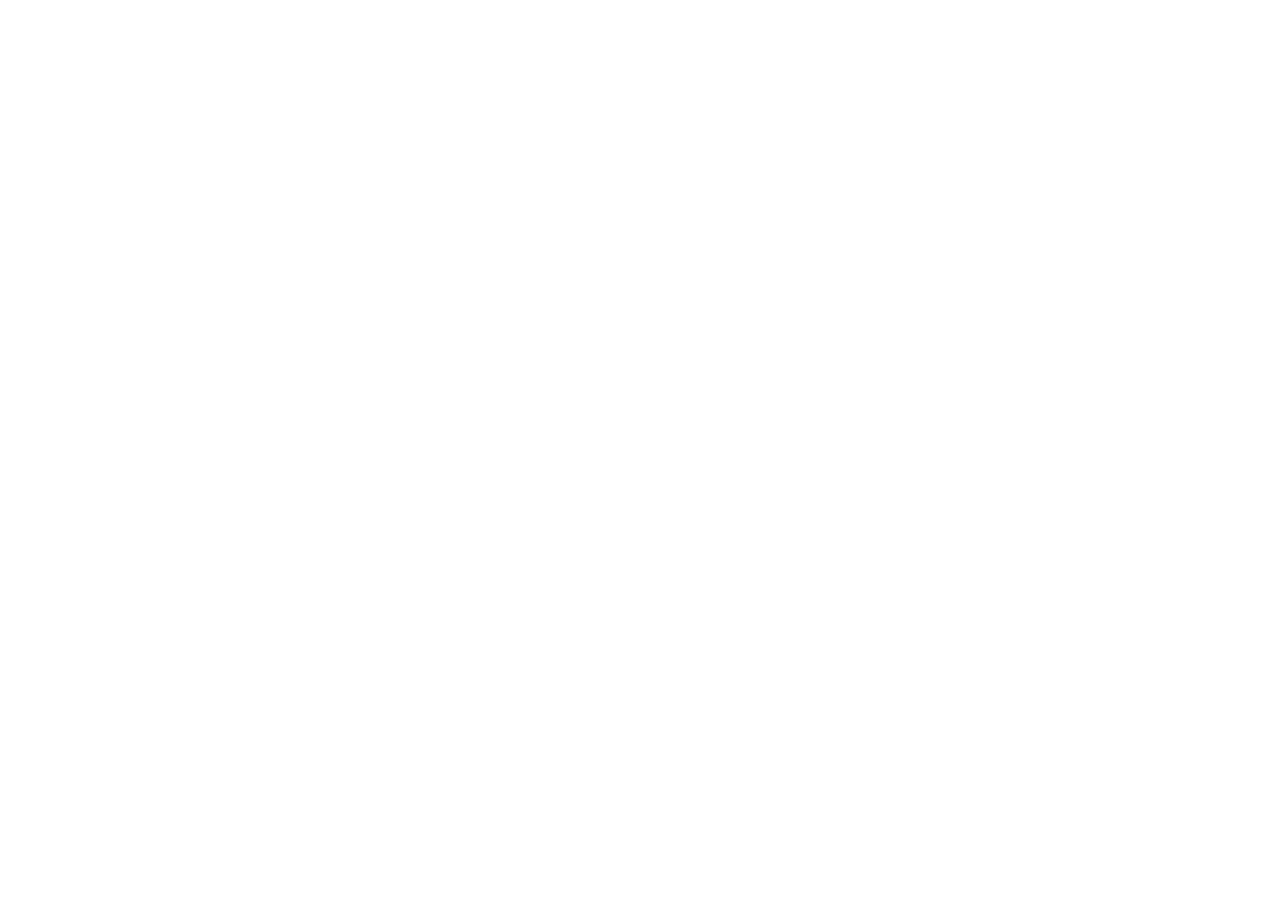
==== contact.html @ 7617a358 "star" ====
<!DOCTYPE html>
<html lang="en">
  <head>
    <meta charset="UTF-8" />
    <meta name="viewport" content="width=device-width, initial-scale=1.0" />
    <link rel="stylesheet" href="./css/main.css">
    <title>Document</title>
  </head>
  <body></body>
</html>
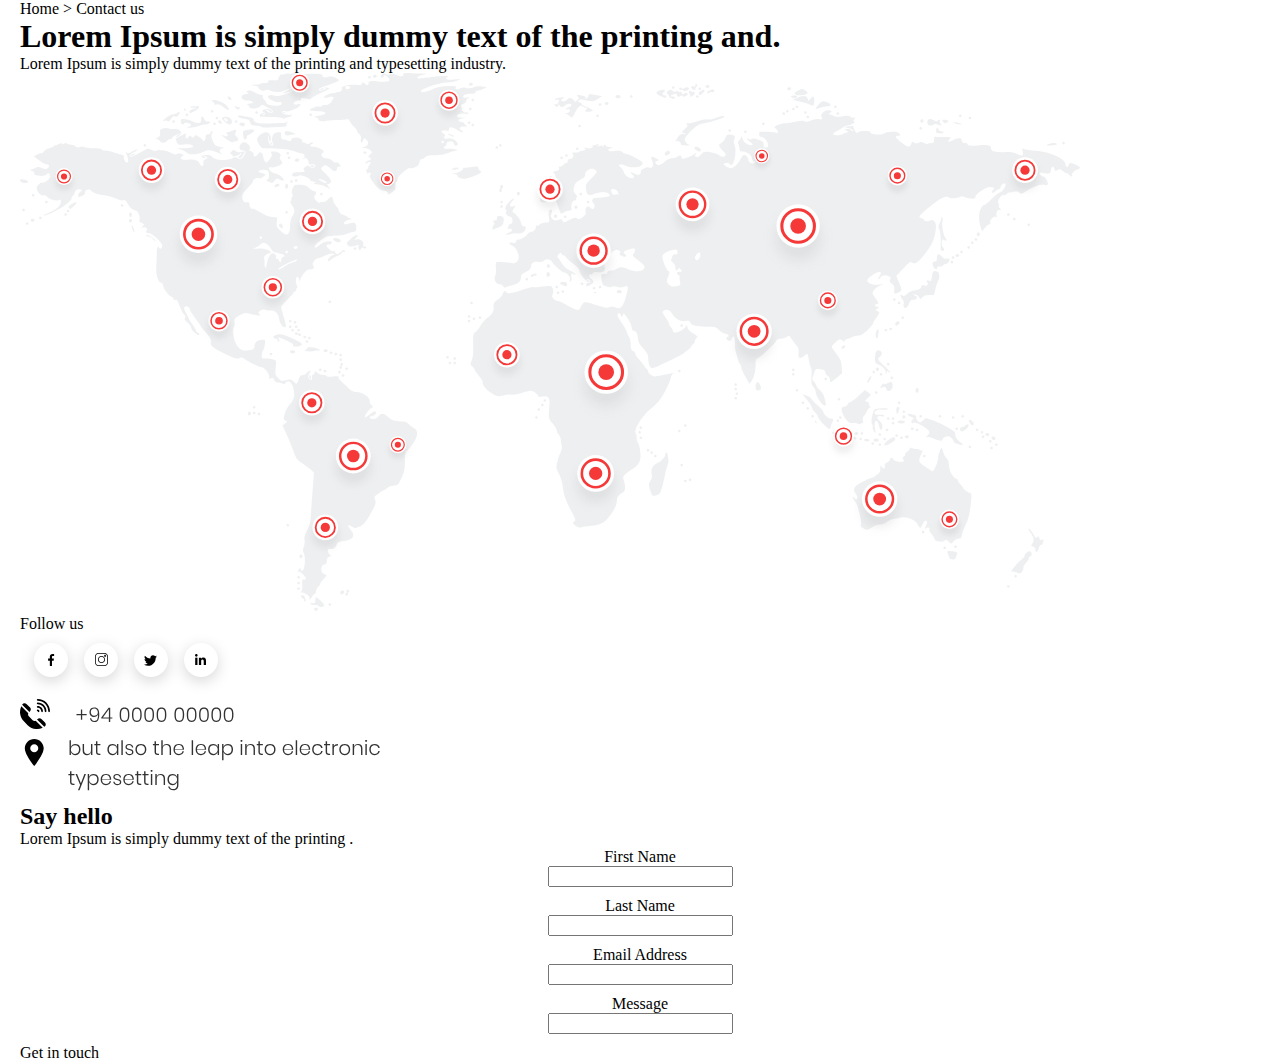
==== commit 33ab12a4: "contacts" ====
--- a/contact.html
+++ b/contact.html
@@ -1,10 +1,79 @@
 <!DOCTYPE html>
 <html lang="en">
-  <head>
-    <meta charset="UTF-8" />
-    <meta name="viewport" content="width=device-width, initial-scale=1.0" />
-    <link rel="stylesheet" href="./css/main.css">
-    <title>Document</title>
-  </head>
-  <body></body>
-</html>
+
+<head>
+  <meta charset="UTF-8" />
+  <meta name="viewport" content="width=device-width, initial-scale=1.0" />
+  <link rel="stylesheet" href="./css/main.css">
+  <title>Document</title>
+</head>
+
+<body>
+  <section class="contact">
+    <div class="container">
+      <p class="contact_text">Home > <span class="span_text">Contact us</span></p>
+      <h1 class="contact_title">
+        Lorem Ipsum is simply dummy text of the printing and.
+      </h1>
+      <p class="contact_text2">
+        Lorem Ipsum is simply dummy text of the printing and typesetting industry.
+      </p>
+      <img class="contact_img" src="./img/contact.svg" alt="img">
+        <ul class="contact_list">
+          <li class="contact_item">
+            <a href="#">
+              <p class="contact2_text1">
+                Follow us
+              </p>
+              <img class="contact_img1" src="./img/Group 12.svg" alt="img">
+            </a>
+          </li>
+          <li class="contact_item">
+            <a href="#">
+              <img class="contact_img2" src="./img/phone 1.svg" alt="img">
+            </a>
+          </li>
+          <li class="contact_item">
+            <a href="#">
+                <img class="contact_img2" src="./img/gps 1.svg" alt="img">
+            </a>
+          </li>
+        </ul>
+    </div>
+  </section>
+  <section class="hello">
+    <div class="container">
+      <h2 class="hello_title">
+        Say hello
+      </h2>
+      <p class="hello_text">
+        Lorem Ipsum is simply dummy text of the printing .
+      </p>
+      <div class="inputs_block">
+        <form class="inputs_block1" >
+          <label class="label1_text" for="fname">First Name</label><br>
+          <input class="input1_btn" type="text" id="fname" name="fname" value=""><br>
+        </form>
+        <form class="inputs_block2" >
+          <label class="label1_text" for="lname">Last Name</label><br>
+          <input class="input1_btn" type="text" id="lname" name="lname" value=""><br><br>
+        </form>
+        </div>
+        <form class="inputs_block3" >
+          <label class="label1_text1" for="Email">Email Address</label><br>
+          <input class="input1_btn1" type="text" id="Email" name="lname" value=""><br><br>
+        </form>
+        <form class="inputs_block4" >
+          <label class="label1_text2" for="Message">Message</label><br>
+          <input class="input1_btn2" type="text" id="Message" name="lname" value=""><br><br>
+        </form>
+        <div class="btn_block">
+          <a class="hello_btn1" href="#">
+            Get in touch
+          </a>
+        </div>
+      </div>
+  </section>
+</body>
+
+</html>--- a/css/main.css
+++ b/css/main.css
@@ -0,0 +1,785 @@
+@import url("https://fonts.googleapis.com/css2?family=Barlow:ital,wght@0,100;0,200;0,300;0,400;0,500;0,600;0,700;0,800;0,900;1,100;1,200;1,300;1,400;1,500;1,600;1,700;1,800;1,900&family=Be+Vietnam+Pro:ital,wght@0,100;0,200;0,300;0,400;0,500;0,600;0,700;0,800;0,900;1,100;1,200;1,300;1,400;1,500;1,600;1,700;1,800;1,900&family=Fraunces:ital,opsz,wght@0,9..144,100..900;1,9..144,100..900&family=Inter:wght@100..900&family=Livvic:ital,wght@0,100;0,200;0,300;0,400;0,500;0,600;0,700;0,900;1,100;1,200;1,300;1,400;1,500;1,600;1,700;1,900&family=Poppins:ital,wght@0,100;0,200;0,300;0,400;0,500;0,600;0,700;0,800;0,900;1,100;1,200;1,300;1,400;1,500;1,600;1,700;1,800;1,900&family=Roboto:ital@1&family=Rubik:ital,wght@0,300..900;1,300..900&display=swap");
+@import url("https://fonts.googleapis.com/css2?family=Barlow:ital,wght@0,100;0,200;0,300;0,400;0,500;0,600;0,700;0,800;0,900;1,100;1,200;1,300;1,400;1,500;1,600;1,700;1,800;1,900&family=Be+Vietnam+Pro:ital,wght@0,100;0,200;0,300;0,400;0,500;0,600;0,700;0,800;0,900;1,100;1,200;1,300;1,400;1,500;1,600;1,700;1,800;1,900&family=Fraunces:ital,opsz,wght@0,9..144,100..900;1,9..144,100..900&family=Inter:wght@100..900&family=Livvic:ital,wght@0,100;0,200;0,300;0,400;0,500;0,600;0,700;0,900;1,100;1,200;1,300;1,400;1,500;1,600;1,700;1,900&family=Poppins:ital,wght@0,100;0,200;0,300;0,400;0,500;0,600;0,700;0,800;0,900;1,100;1,200;1,300;1,400;1,500;1,600;1,700;1,800;1,900&family=Roboto:ital@1&family=Rubik:ital,wght@0,300..900;1,300..900&display=swap");
+:root {
+  --font-family: "Poppins", sans-serif;
+  --second-family: "Rubik", sans-serif;
+}
+
+html {
+  -webkit-box-sizing: border-box;
+          box-sizing: border-box;
+}
+
+*,
+*::before,
+*::after {
+  -webkit-box-sizing: inherit;
+          box-sizing: inherit;
+}
+
+h1,
+h2,
+h3,
+h4,
+h5,
+p {
+  margin: 0;
+}
+
+ul,
+ol {
+  list-style: none;
+  padding: 0;
+  margin: 0;
+}
+
+a {
+  text-decoration: none;
+  color: unset;
+  display: inline-block;
+}
+
+img {
+  max-width: 100%;
+  height: auto;
+}
+
+.container {
+  max-width: 1294px;
+  width: 100%;
+  margin-left: auto;
+  margin-right: auto;
+  padding-left: 20px;
+  padding-right: 20px;
+}
+
+body {
+  margin: 0;
+  overflow-x: hidden;
+}
+
+.main_header {
+  padding-bottom: 24px;
+  padding-top: 24px;
+  background: #dc7000;
+}
+.main_header__top {
+  display: none;
+}
+.main_header__lokot {
+  font-family: var(--font-family);
+  font-weight: 400;
+  font-size: 10px;
+  color: #1a1a1a;
+  padding-top: 10px;
+  padding-bottom: 10px;
+}
+.main_header__tel {
+  font-family: var(--font-family);
+  font-weight: 400;
+  font-size: 10px;
+  color: #1a1a1a;
+}
+.main_header__blok {
+  display: -webkit-box;
+  display: -ms-flexbox;
+  display: flex;
+  -webkit-box-pack: justify;
+      -ms-flex-pack: justify;
+          justify-content: space-between;
+  -webkit-box-align: center;
+      -ms-flex-align: center;
+          align-items: center;
+}
+.main_header__list {
+  display: none;
+}
+.main_header__item {
+  font-family: var(--font-family);
+  font-weight: 400;
+  font-size: 16px;
+  color: #fff;
+}
+.main_header__item:hover {
+  -webkit-transform: scale(1.06);
+          transform: scale(1.06);
+  -webkit-transition: 0.4s;
+  transition: 0.4s;
+}
+.main_header__btn {
+  font-family: var(--font-family);
+  font-weight: 400;
+  font-size: 13px;
+  color: #dc7000;
+  border-radius: 6px;
+  background: #fff;
+  padding: 11px 28px;
+}
+.main_header__btn:hover {
+  -webkit-transform: scale(1.06);
+          transform: scale(1.06);
+  -webkit-transition: 0.4s;
+  transition: 0.4s;
+}
+@media screen and (min-width: 768px) {
+  .main_header__list {
+    display: inline-block;
+  }
+  .main_header__top {
+    background-color: white;
+    margin-bottom: 24px;
+    display: -webkit-box;
+    display: -ms-flexbox;
+    display: flex;
+    -webkit-box-pack: end;
+        -ms-flex-pack: end;
+            justify-content: end;
+    -webkit-box-align: center;
+        -ms-flex-align: center;
+            align-items: center;
+    gap: 100px;
+    padding-right: 150px;
+  }
+  .main_header {
+    padding-top: 0;
+  }
+  .main_header__menu {
+    display: none;
+  }
+  .main_header__list {
+    display: -webkit-box;
+    display: -ms-flexbox;
+    display: flex;
+    -webkit-box-align: center;
+        -ms-flex-align: center;
+            align-items: center;
+    gap: 64px;
+  }
+}
+
+.footer_section {
+  background-color: #1B1B1B;
+  padding: 59px 101px;
+}
+.footer_section__subtitle {
+  font-family: var(--font-family);
+  font-weight: 400;
+  font-size: 16px;
+  color: #fff;
+  margin-bottom: 25px;
+  margin-top: 27px;
+  width: 337px;
+}
+.footer_section__subtext {
+  font-family: var(--font-family);
+  font-weight: 400;
+  font-size: 16px;
+  color: #fff;
+  margin-bottom: 62px;
+}
+.footer_section__blok {
+  display: -webkit-box;
+  display: -ms-flexbox;
+  display: flex;
+  -webkit-box-pack: justify;
+      -ms-flex-pack: justify;
+          justify-content: space-between;
+}
+.footer_section__item {
+  font-family: var(--font-family);
+  font-weight: 400;
+  font-size: 16px;
+  line-height: 186%;
+  color: #fff;
+  margin-bottom: 11px;
+}
+.footer_section__a {
+  width: 282px;
+}
+.footer_section__link-ilst {
+  display: -webkit-box;
+  display: -ms-flexbox;
+  display: flex;
+  -webkit-box-align: end;
+      -ms-flex-align: end;
+          align-items: end;
+}
+.footer_section__bottom-text {
+  font-family: var(--font-family);
+  font-weight: 400;
+  font-size: 13px;
+  line-height: 191%;
+  color: #fff;
+  text-align: center;
+  margin-top: 28px;
+}
+
+.services_section {
+  padding-top: 94px;
+  padding-bottom: 120px;
+}
+.services_section__title {
+  font-family: var(--font-family);
+  font-weight: 400;
+  font-size: 16px;
+  line-height: 209%;
+  color: #848484;
+  margin-bottom: 15px;
+  margin-left: auto;
+  margin-right: auto;
+  text-align: center;
+}
+.services_section__span {
+  color: #e47500;
+}
+.services_section__subtitle {
+  font-family: var(--font-family);
+  font-weight: 600;
+  font-size: 33px;
+  line-height: 180%;
+  text-align: center;
+  color: #222;
+  margin-bottom: 13px;
+}
+.services_section__text {
+  font-family: var(--font-family);
+  font-weight: 500;
+  font-size: 16px;
+  line-height: 187%;
+  text-align: center;
+  color: #898989;
+  margin-bottom: 45px;
+}
+.services_section__list {
+  display: -webkit-box;
+  display: -ms-flexbox;
+  display: flex;
+  -webkit-box-pack: center;
+      -ms-flex-pack: center;
+          justify-content: center;
+  gap: 231px;
+  border-radius: 10px;
+  height: 200px;
+  background: #fff;
+  -webkit-box-shadow: #4f5665;
+          box-shadow: #4f5665;
+}
+.services_section__item {
+  display: -webkit-box;
+  display: -ms-flexbox;
+  display: flex;
+  -webkit-box-align: center;
+      -ms-flex-align: center;
+          align-items: center;
+  gap: 36px;
+}
+.services_section_item__title {
+  font-family: var(--second-family);
+  font-weight: 700;
+  font-size: 25px;
+  line-height: 120%;
+  color: #0b132a;
+}
+.services_section_item__text {
+  font-family: var(--second-family);
+  font-weight: 400;
+  font-size: 20px;
+  line-height: 150%;
+  color: #4f5665;
+}
+
+.offer_section {
+  padding-bottom: 182px;
+}
+.offer_section__blok {
+  display: -webkit-box;
+  display: -ms-flexbox;
+  display: flex;
+  gap: 87px;
+  -webkit-box-align: center;
+      -ms-flex-align: center;
+          align-items: center;
+}
+.offer_section__img {
+  background-image: url(/img/offer_vidyo_bcimg.svg);
+  background-repeat: no-repeat;
+  background-position: center;
+}
+.offer_section__title {
+  font-family: var(--font-family);
+  font-weight: 700;
+  font-size: 30px;
+  line-height: 180%;
+  color: #222;
+  margin-bottom: 12px;
+  width: 383px;
+}
+.offer_section__text {
+  font-family: var(--font-family);
+  font-weight: 400;
+  font-size: 14px;
+  line-height: 187%;
+  color: #525252;
+  margin-bottom: 28px;
+  width: 427px;
+}
+.offer_section_item__text {
+  font-family: var(--font-family);
+  font-weight: 400;
+  font-size: 14px;
+  line-height: 187%;
+  color: #525252;
+  margin-bottom: 19px;
+  margin-left: 30px;
+}
+.offer_section__item {
+  background-image: url(/img/bx_bxs-check-circle.svg);
+  background-repeat: no-repeat;
+}
+
+.about_section {
+  padding-bottom: 189px;
+}
+.about_section__title {
+  font-family: var(--font-family);
+  font-weight: 500;
+  font-size: 30px;
+  color: #000;
+  margin-bottom: 43px;
+  width: 472px;
+}
+.about_section__text {
+  font-family: var(--font-family);
+  font-weight: 400;
+  font-size: 17px;
+  color: #515151;
+  margin-bottom: 48px;
+  width: 536px;
+}
+.about_section__subtext {
+  font-family: var(--font-family);
+  font-weight: 400;
+  font-size: 17px;
+  color: #515151;
+  margin-bottom: 46px;
+  width: 508px;
+}
+.about_section__blok {
+  display: -webkit-box;
+  display: -ms-flexbox;
+  display: flex;
+  gap: 138px;
+}
+.about_section__btn {
+  font-family: var(--font-family);
+  font-weight: 400;
+  font-size: 16px;
+  color: #fff;
+  background: #dc7000;
+  padding: 13px 43px;
+}
+.about_section__btn:hover {
+  -webkit-transform: scale(1.05);
+          transform: scale(1.05);
+}
+.about_section__img {
+  width: 496px;
+}
+
+.game_section {
+  padding-bottom: 183px;
+}
+.game_section__blok {
+  display: -webkit-box;
+  display: -ms-flexbox;
+  display: flex;
+  gap: 116px;
+}
+
+.lorem_section {
+  padding-bottom: 168px;
+}
+.lorem_section__blok {
+  display: -webkit-box;
+  display: -ms-flexbox;
+  display: flex;
+  gap: 138px;
+}
+
+.customer_section {
+  padding-bottom: 60px;
+  background: #F5F5F5;
+}
+.customer_section__title {
+  font-family: var(--second-family);
+  font-weight: 500;
+  font-size: 35px;
+  line-height: 143%;
+  text-align: center;
+  color: #0b132a;
+  padding-top: 88px;
+  margin-bottom: 20px;
+  width: 447px;
+  margin-left: auto;
+  margin-right: auto;
+}
+.customer_section__text {
+  font-family: var(--font-family);
+  font-weight: 400;
+  font-size: 14px;
+  line-height: 187%;
+  text-align: center;
+  color: #525252;
+  margin-bottom: 68px;
+  width: 555px;
+  margin-left: auto;
+  margin-right: auto;
+}
+.customer_section__list {
+  display: -webkit-box;
+  display: -ms-flexbox;
+  display: flex;
+  gap: 50px;
+}
+.customer_section__content {
+  display: -webkit-box;
+  display: -ms-flexbox;
+  display: flex;
+  -webkit-box-align: center;
+      -ms-flex-align: center;
+          align-items: center;
+  margin-bottom: 15px;
+}
+.customer_section__item {
+  border: 2px solid #ddd;
+  border-radius: 10px;
+  width: 400px;
+  padding: 30px;
+  -webkit-transition: 0.4s;
+  transition: 0.4s;
+}
+.customer_section__item:hover {
+  border: 2px solid #dc7000;
+  background: #fff;
+}
+.customer_section_item__img {
+  margin-right: 20px;
+}
+.customer_section_item__subtitle {
+  margin-right: 108px;
+  font-family: var(--second-family);
+  font-weight: 500;
+  font-size: 18px;
+  line-height: 167%;
+  color: #0b132a;
+}
+.customer_section_item__text {
+  font-family: var(--second-family);
+  font-weight: 400;
+  font-size: 14px;
+  line-height: 214%;
+  color: #4f5665;
+}
+.customer_section_item__subtext {
+  font-family: var(--font-family);
+  font-weight: 400;
+  font-size: 14px;
+  line-height: 187%;
+  color: #525252;
+  width: 340px;
+}
+.customer_section_item__star {
+  font-family: var(--second-family);
+  font-weight: 400;
+  font-size: 16px;
+  line-height: 187%;
+  color: #0b132a;
+  padding-right: 22px;
+  background-image: url(/img/star.svg);
+  background-repeat: no-repeat;
+  background-position: 30px;
+}
+.customer_section__bottom {
+  margin-top: 60px;
+  display: -webkit-box;
+  display: -ms-flexbox;
+  display: flex;
+  -webkit-box-pack: justify;
+      -ms-flex-pack: justify;
+          justify-content: space-between;
+  -webkit-box-align: center;
+      -ms-flex-align: center;
+          align-items: center;
+}
+.customer_section__btns {
+  display: -webkit-box;
+  display: -ms-flexbox;
+  display: flex;
+  -webkit-box-align: center;
+      -ms-flex-align: center;
+          align-items: center;
+  gap: 20px;
+}
+.customer_section__subitem {
+  width: 15px;
+  height: 15px;
+  border: 2px solid #dde0e4;
+  border-radius: 100%;
+  background: #dde0e4;
+}
+.customer_section__subitem:nth-child(1) {
+  width: 45px;
+  height: 18px;
+  border-radius: 20px;
+  background: #DC7000;
+}
+.customer_section__list {
+  display: -webkit-box;
+  display: -ms-flexbox;
+  display: flex;
+  gap: 15px;
+}
+
+.item_section {
+  padding-bottom: 144px;
+}
+.item_section__title {
+  padding-top: 127px;
+  font-family: var(--font-family);
+  font-weight: 600;
+  font-size: 30px;
+  line-height: 187%;
+  color: #222;
+  margin-bottom: 32px;
+}
+.item_section__text {
+  font-family: var(--font-family);
+  font-weight: 400;
+  font-size: 16px;
+  line-height: 187%;
+  color: #525252;
+  width: 545px;
+  margin-bottom: 74px;
+}
+.item_section__blok {
+  display: -webkit-box;
+  display: -ms-flexbox;
+  display: flex;
+  -webkit-box-align: center;
+      -ms-flex-align: center;
+          align-items: center;
+  -webkit-box-pack: justify;
+      -ms-flex-pack: justify;
+          justify-content: space-between;
+  background: #1B1B1B;
+  border-radius: 15px;
+  padding-top: 40px;
+  padding-bottom: 42px;
+  padding-left: 50px;
+  padding-right: 50px;
+}
+.item_section__subtitle {
+  font-family: var(--font-family);
+  font-weight: 500;
+  font-size: 30px;
+  color: #fff;
+  margin-bottom: 10px;
+}
+.item_section__subtext {
+  font-family: var(--font-family);
+  font-weight: 400;
+  font-size: 17px;
+  color: #fff;
+  width: 636px;
+}
+.item_section__form {
+  font-family: var(--font-family);
+  font-weight: 400;
+  font-size: 17px;
+  border-radius: 8px;
+  width: 385px;
+  height: 48px;
+}
+
+.hero_section {
+  padding-top: 94px;
+}
+
+.hero_section__block {
+  text-align: center;
+}
+
+.hero_section__link {
+  font-weight: 400;
+  font-size: 16px;
+  line-height: 209%;
+  color: #848484;
+}
+
+.hero_section__span {
+  color: #e47500;
+}
+
+.hero_section__title {
+  font-weight: 600;
+  font-size: 33px;
+  line-height: 180%;
+  text-align: center;
+  color: #222;
+}
+
+.hero_section__text {
+  font-weight: 500;
+  font-size: 16px;
+  line-height: 187%;
+  text-align: center;
+  color: #898989;
+  margin-bottom: 74px;
+}
+
+form {
+  width: 400px;
+  height: 49px;
+  text-align: center;
+  margin-right: auto;
+  margin-left: auto;
+}
+
+.input {
+  font-weight: 400;
+  font-size: 16px;
+  line-height: 189%;
+  color: #727272;
+  border-radius: 10px;
+  padding: 9px 59px;
+  background: #f1f1f1;
+  background-image: url(../img/hero_section.svg);
+  background-repeat: no-repeat;
+  background-position: 15px center;
+  border: none;
+  outline: none;
+}
+
+.ipsum {
+  padding-top: 103px;
+}
+
+.ipsum_block {
+  display: -webkit-box;
+  display: -ms-flexbox;
+  display: flex;
+  -webkit-box-pack: justify;
+      -ms-flex-pack: justify;
+          justify-content: space-between;
+}
+
+.ipsum_bolt {
+  width: 587px;
+  height: 768px;
+}
+
+.ipsum_bort {
+  width: 587px;
+  height: 666px;
+  padding-top: 90px;
+}
+
+.ipsum_btn {
+  font-weight: 400;
+  font-size: 16px;
+  line-height: 187%;
+  color: #fffcfc;
+  width: 164px;
+  height: 48px;
+  background: #2351f5;
+  margin-top: 21px;
+  border: none;
+}
+
+.ipsum_title {
+  font-weight: 600;
+  font-size: 30px;
+  color: #000;
+  margin-top: 21px;
+  margin-bottom: 32px;
+}
+
+.ipsum_text {
+  font-weight: 400;
+  font-size: 17px;
+  line-height: 208%;
+  color: #515151;
+}
+
+.ipsum_list {
+  width: 618px;
+  height: 183px;
+}
+
+.ipsum_item {
+  display: -webkit-box;
+  display: -ms-flexbox;
+  display: flex;
+  -webkit-box-align: center;
+      -ms-flex-align: center;
+          align-items: center;
+  gap: 31px;
+  margin-bottom: 60px;
+}
+
+.ipsum_btm {
+  font-weight: 400;
+  font-size: 14px;
+  line-height: 187%;
+  color: #fffcfc;
+  width: 137px;
+  height: 39px;
+  background: #2351f5;
+}
+
+.ipsum_btm_1 {
+  font-weight: 400;
+  font-size: 14px;
+  line-height: 187%;
+  color: #fffcfc;
+  width: 137px;
+  height: 39px;
+  background: #000;
+}
+
+.ipsum_btm_2 {
+  font-weight: 400;
+  font-size: 14px;
+  line-height: 187%;
+  color: #fffcfc;
+  width: 137px;
+  height: 39px;
+  background: #ff7c32;
+}
+
+.ipsum_btm_3 {
+  font-weight: 400;
+  font-size: 14px;
+  line-height: 187%;
+  color: #fffcfc;
+  width: 137px;
+  height: 39px;
+  background: #23a54f;
+}
+
+.ipsum_btm_4 {
+  font-weight: 400;
+  font-size: 14px;
+  line-height: 187%;
+  color: #fffcfc;
+  width: 137px;
+  height: 39px;
+  background: #9921c3;
+}
+
+.ipsum_sub_title {
+  font-weight: 600;
+  font-size: 23px;
+  color: #000;
+  margin-top: 23px;
+}/*# sourceMappingURL=main.css.map */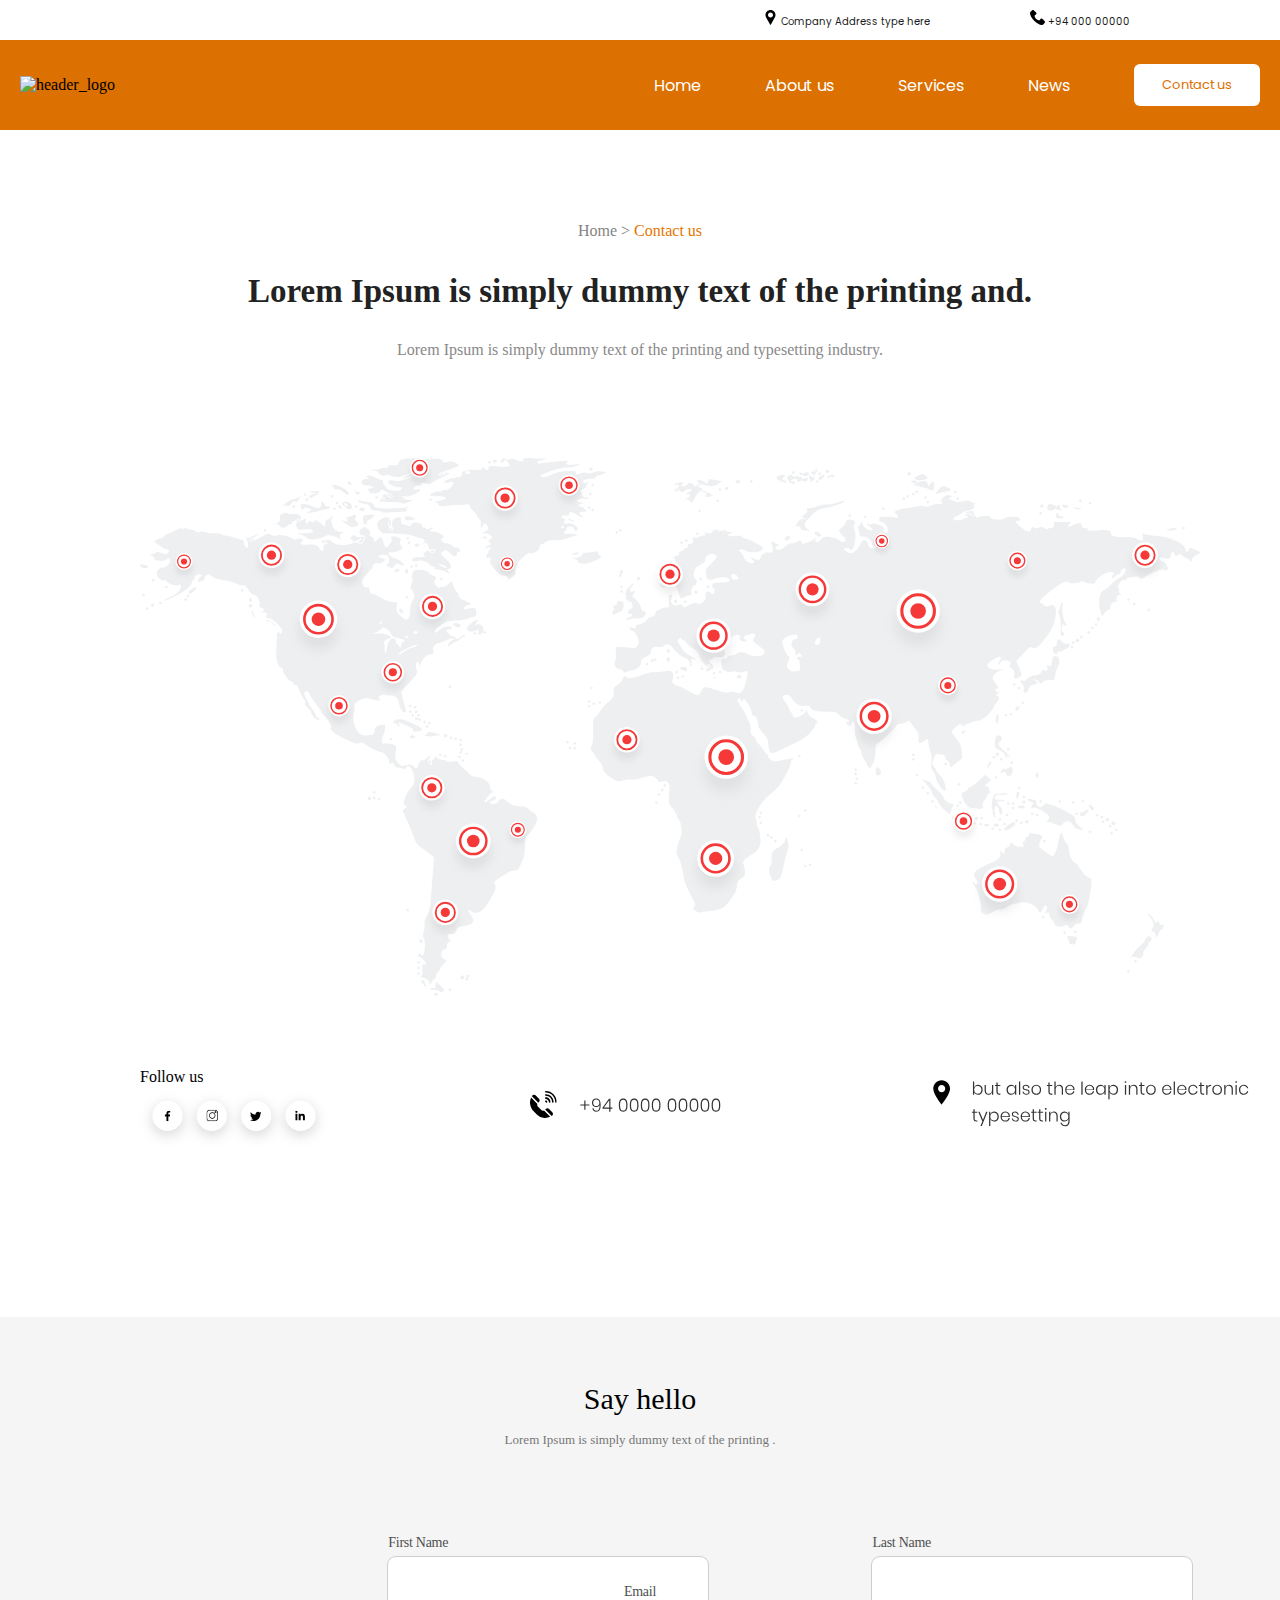
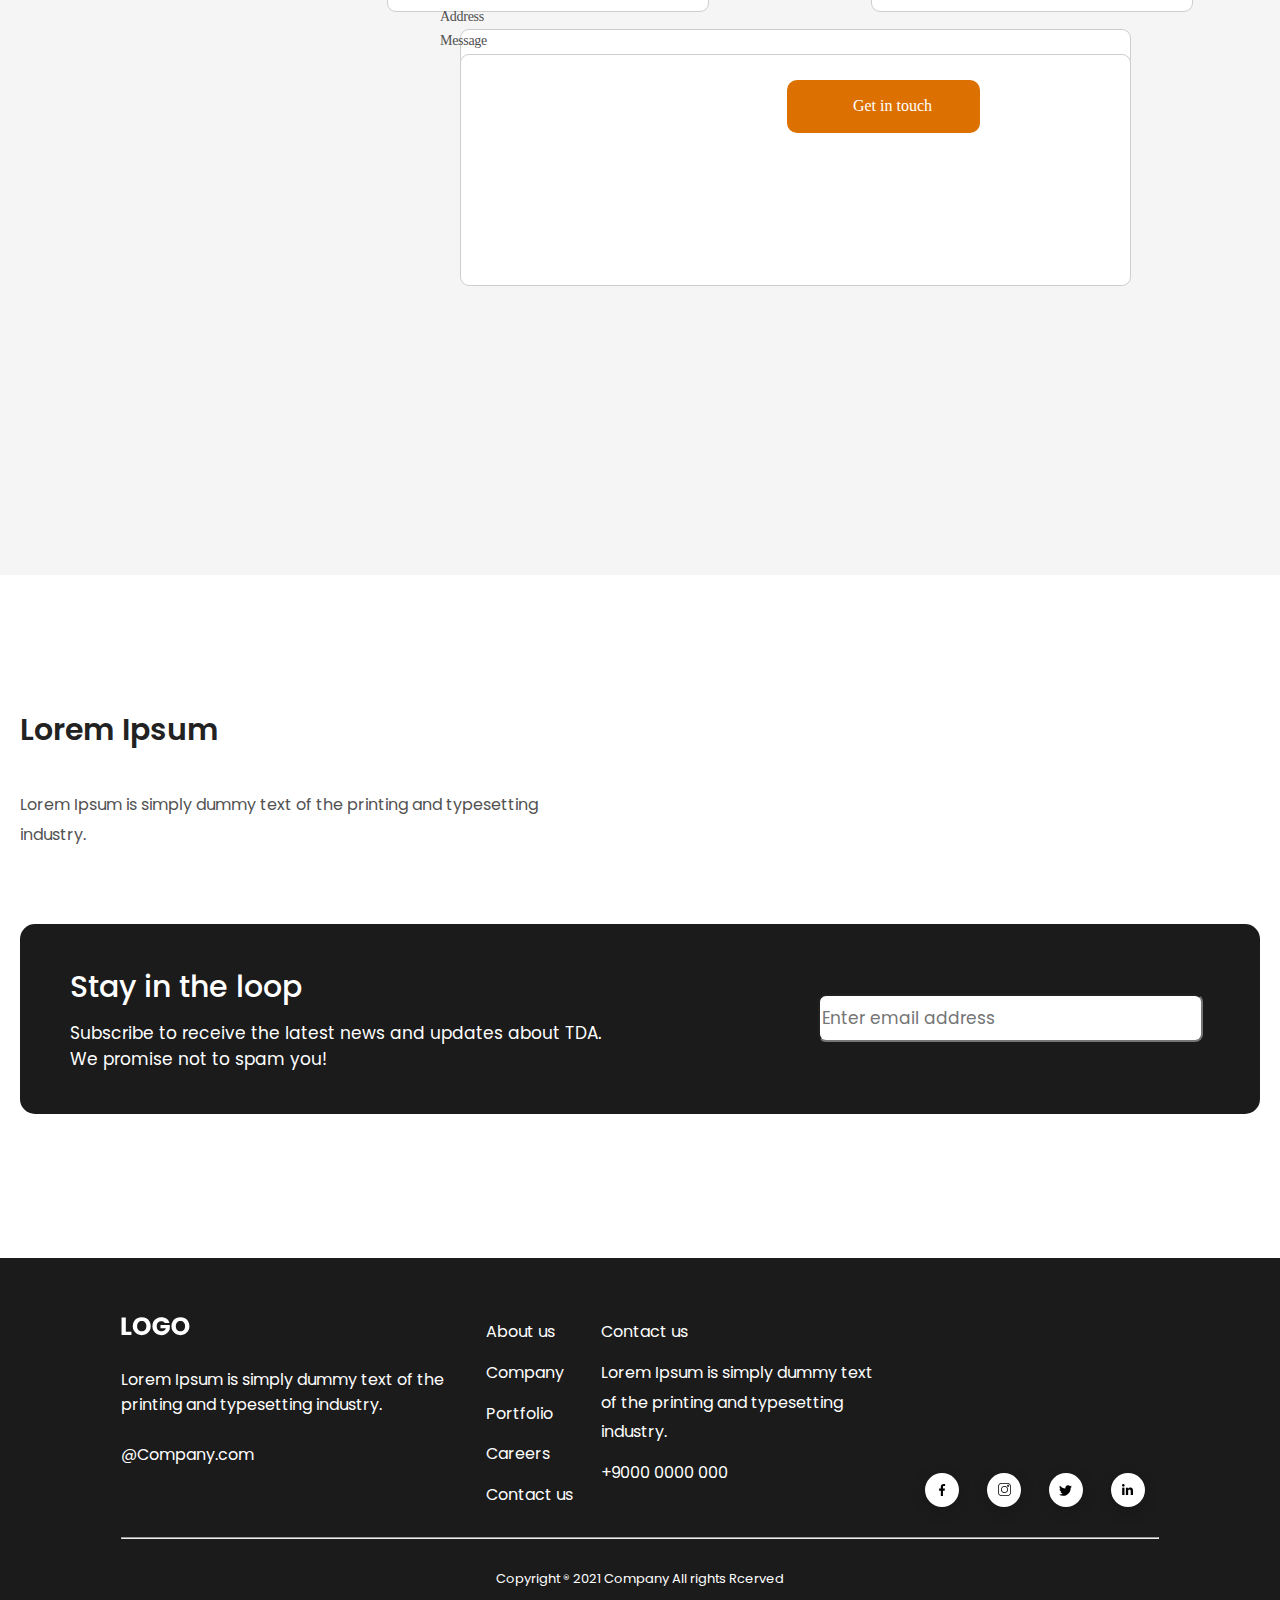
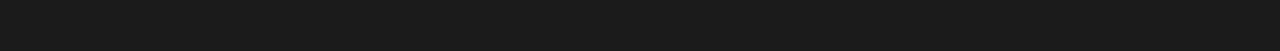
==== commit 78cc256c: "contacts pge" ====
--- a/contact.html
+++ b/contact.html
@@ -9,6 +9,56 @@
 </head>
 
 <body>
+
+  <header class="main_header">
+    <div class="">
+      <div class="main_header__top">
+        <p class="main_header__lokot">
+          <img src="./img/lokatsiya_img.svg" alt="img">
+          Company Address type here
+        </p>
+
+        <p class="main_header__tel">
+          <img src="./img/tel_img.svg" alt="img">
+          +94 000 00000
+        </p>
+      </div>
+    </div>
+
+    <div class="container main_header__container">
+
+      <div class="main_header__blok">
+        <div class="main_header__logo">
+          <img src="./img/LOGO.svg" alt="header_logo">
+        </div>
+
+
+        <ul class="main_header__list">
+          <li class="main_header__item">
+            <a href="./index.html">Home</a>
+          </li>
+          <li class="main_header__item">
+            <a href="#">About us</a>
+          </li>
+          <li class="main_header__item">
+            <a href="#">Services</a>
+          </li>
+          <li class="main_header__item">
+            <a href="./news.html">News</a>
+          </li>
+          <div class="main_header__btn">
+            <a href="#">Contact us</a>
+          </div>
+        </ul>
+
+
+        <div class="main_header__menu">
+          <img src="./img/header_menu_img.svg" alt="img">
+        </div>
+      </div>
+    </div>
+  </header>
+
   <section class="contact">
     <div class="container">
       <p class="contact_text">Home > <span class="span_text">Contact us</span></p>
@@ -19,28 +69,29 @@
         Lorem Ipsum is simply dummy text of the printing and typesetting industry.
       </p>
       <img class="contact_img" src="./img/contact.svg" alt="img">
-        <ul class="contact_list">
-          <li class="contact_item">
-            <a href="#">
-              <p class="contact2_text1">
-                Follow us
-              </p>
-              <img class="contact_img1" src="./img/Group 12.svg" alt="img">
-            </a>
-          </li>
-          <li class="contact_item">
-            <a href="#">
-              <img class="contact_img2" src="./img/phone 1.svg" alt="img">
-            </a>
-          </li>
-          <li class="contact_item">
-            <a href="#">
-                <img class="contact_img2" src="./img/gps 1.svg" alt="img">
-            </a>
-          </li>
-        </ul>
+      <ul class="contact_list">
+        <li class="contact_item">
+          <a href="#">
+            <p class="contact2_text1">
+              Follow us
+            </p>
+            <img class="contact_img1" src="./img/Group 12.svg" alt="img">
+          </a>
+        </li>
+        <li class="contact_item">
+          <a href="#">
+            <img class="contact_img2" src="./img/phone 1.svg" alt="img">
+          </a>
+        </li>
+        <li class="contact_item">
+          <a href="#">
+            <img class="contact_img2" src="./img/gps 1.svg" alt="img">
+          </a>
+        </li>
+      </ul>
     </div>
   </section>
+
   <section class="hello">
     <div class="container">
       <h2 class="hello_title">
@@ -50,30 +101,140 @@
         Lorem Ipsum is simply dummy text of the printing .
       </p>
       <div class="inputs_block">
-        <form class="inputs_block1" >
+        <form class="inputs_block1">
           <label class="label1_text" for="fname">First Name</label><br>
           <input class="input1_btn" type="text" id="fname" name="fname" value=""><br>
         </form>
-        <form class="inputs_block2" >
+        <form class="inputs_block2">
           <label class="label1_text" for="lname">Last Name</label><br>
           <input class="input1_btn" type="text" id="lname" name="lname" value=""><br><br>
         </form>
-        </div>
-        <form class="inputs_block3" >
-          <label class="label1_text1" for="Email">Email Address</label><br>
-          <input class="input1_btn1" type="text" id="Email" name="lname" value=""><br><br>
-        </form>
-        <form class="inputs_block4" >
-          <label class="label1_text2" for="Message">Message</label><br>
-          <input class="input1_btn2" type="text" id="Message" name="lname" value=""><br><br>
-        </form>
-        <div class="btn_block">
-          <a class="hello_btn1" href="#">
-            Get in touch
-          </a>
-        </div>
-      </div>
+      </div>
+      <form class="inputs_block3">
+        <label class="label1_text1" for="Email">Email Address</label><br>
+        <input class="input1_btn1" type="text" id="Email" name="lname" value=""><br><br>
+      </form>
+      <form class="inputs_block4">
+        <label class="label1_text2" for="Message">Message</label><br>
+        <input class="input1_btn2" type="text" id="Message" name="lname" value=""><br><br>
+      </form>
+      <div class="btn_block">
+        <a class="hello_btn1" href="#">
+          Get in touch
+        </a>
+      </div>
+    </div>
   </section>
+
+  <section class="item_section">
+    <div class="container item_section__container">
+      <h2 class="item_section__title">
+        Lorem Ipsum
+      </h2>
+
+      <p class="item_section__text">
+        Lorem Ipsum is simply dummy text of the printing and typesetting industry.
+      </p>
+
+      <div class="item_section__blok">
+        <div class="item_section__content">
+          <h3 class="item_section__subtitle">
+            Stay in the loop
+          </h3>
+          <p class="item_section__subtext">
+            Subscribe to receive the latest news and updates about TDA. <br>
+            We promise not to spam you!
+          </p>
+        </div>
+
+        <div>
+          <form action="" class="item_section__forms">
+
+            <input class="item_section__form" type="text" name="email" placeholder="Enter email address">
+
+          </form>
+        </div>
+      </div>
+    </div>
+  </section>
+
+  <footer class="footer_section">
+    <div class="container footer_section__container">
+      <div class="footer_section__blok">
+        <div class="footer_section__logo">
+          <img class="footer_section__logo-img" src="./img/logo.svg" alt="img">
+
+          <p class="footer_section__subtitle">
+            Lorem Ipsum is simply dummy text of the printing and typesetting industry.
+          </p>
+          <a href="#">
+            <p class="footer_section__subtext">@Company.com</p>
+          </a>
+        </div>
+
+        <ul>
+          <li class="footer_section__item">
+            <a href="#">About us</a>
+          </li>
+          <li class="footer_section__item">
+            <a href="#">Company</a>
+          </li>
+          <li class="footer_section__item">
+            <a href="#">Portfolio</a>
+          </li>
+          <li class="footer_section__item">
+            <a href="#">Careers</a>
+          </li>
+          <li class="footer_section__item">
+            <a href="#">Contact us</a>
+          </li>
+        </ul>
+
+        <ul>
+          <li class="footer_section__item">
+            <a href="#">Contact us</a>
+          </li>
+          <li class="footer_section__item">
+            <a class="footer_section__a" href="#">Lorem Ipsum is simply dummy text of the printing and typesetting
+              industry. </a>
+          </li>
+          <li class="footer_section__item">
+            <a href="#">+9000 0000 000</a>
+          </li>
+        </ul>
+
+        <ul class="footer_section__link-ilst">
+          <li class="footer_section_link__item">
+            <a href="#">
+              <img src="./img/fasbook.svg" alt="">
+            </a>
+          </li>
+          <li class="footer_section_link__item">
+            <a href="#">
+              <img src="./img/insta.svg" alt="">
+            </a>
+          </li>
+          <li class="footer_section_link__item">
+            <a href="#">
+              <img src="./img/twiter.svg" alt="">
+            </a>
+          </li>
+          <li class="footer_section_link__item">
+            <a href="#">
+              <img src="./img/linc.svg" alt="">
+            </a>
+
+
+          </li>
+        </ul>
+      </div>
+
+      <hr>
+      <p class="footer_section__bottom-text">
+        Copyright ® 2021 Company All rights Rcerved
+      </p>
+    </div>
+  </footer>
 </body>
 
 </html>--- a/css/main.css
+++ b/css/main.css
@@ -782,4 +782,177 @@
   font-size: 23px;
   color: #000;
   margin-top: 23px;
+}
+
+.contact {
+  padding-top: 84px;
+}
+
+.contact_text {
+  font-weight: 400;
+  font-size: 16px;
+  line-height: 209%;
+  color: #848484;
+  text-align: center;
+  padding-bottom: 15px;
+}
+
+.span_text {
+  color: #e47500;
+}
+
+.contact_title {
+  font-weight: 600;
+  font-size: 33px;
+  line-height: 180%;
+  text-align: center;
+  color: #222;
+  padding-bottom: 13px;
+}
+
+.contact_text2 {
+  font-weight: 500;
+  font-size: 16px;
+  line-height: 187%;
+  text-align: center;
+  color: #898989;
+  padding-bottom: 93px;
+}
+
+.contact_img {
+  margin-right: auto;
+  margin-left: auto;
+  width: 1060px;
+  margin-left: 120px;
+  text-align: center;
+  padding-bottom: 62px;
+}
+
+.contact_list {
+  gap: 202px;
+  margin-left: 120px;
+  display: -webkit-box;
+  display: -ms-flexbox;
+  display: flex;
+  -webkit-box-align: center;
+      -ms-flex-align: center;
+          align-items: center;
+  padding-bottom: 166px;
+}
+
+.contact2_text1 {
+  font-weight: 400;
+  font-size: 16px;
+  line-height: 189%;
+  color: #000;
+}
+
+.hello {
+  height: 858px;
+  background: #f5f5f5;
+}
+
+.hello_title {
+  padding-top: 54px;
+  text-align: center;
+  font-weight: 400;
+  font-size: 30px;
+  line-height: 189%;
+  color: #000;
+}
+
+.hello_text {
+  font-weight: 500;
+  font-size: 13px;
+  line-height: 189%;
+  text-align: center;
+  color: #777;
+  padding-bottom: 79px;
+}
+
+.input1_btn {
+  border: 0.6px solid #cecece;
+  border-radius: 9px;
+  width: 322px;
+  height: 56px;
+  background: #fff;
+}
+
+.label1_text {
+  font-weight: 500;
+  font-size: 14px;
+  line-height: 175%;
+  letter-spacing: -0.02em;
+  color: #4f4f4f;
+  margin-right: 260px;
+}
+
+.inputs_block {
+  display: -webkit-box;
+  display: -ms-flexbox;
+  display: flex;
+  text-align: center;
+  gap: 27px;
+  margin-left: 300px;
+}
+
+.inputs_block3 {
+  text-align: center;
+}
+
+.input1_btn1 {
+  border: 0.6px solid #cecece;
+  border-radius: 9px;
+  width: 671px;
+  height: 56px;
+  background: #fff;
+  margin-left: 20px;
+}
+
+.label1_text1 {
+  font-weight: 500;
+  font-size: 14px;
+  line-height: 175%;
+  letter-spacing: -0.02em;
+  color: #4f4f4f;
+  margin-right: 570px;
+}
+
+.inputs_block4 {
+  text-align: center;
+  padding-bottom: 51px;
+}
+
+.label1_text2 {
+  font-weight: 500;
+  font-size: 14px;
+  line-height: 175%;
+  letter-spacing: -0.02em;
+  color: #4f4f4f;
+  margin-right: 600px;
+}
+
+.input1_btn2 {
+  border: 0.6px solid #cecece;
+  border-radius: 9px;
+  width: 671px;
+  height: 232px;
+  background: #fff;
+  margin-left: 20px;
+}
+
+.hello_btn1 {
+  font-weight: 400;
+  font-size: 16px;
+  line-height: 204%;
+  color: #fff;
+  border-radius: 10px;
+  width: 193px;
+  padding: 10px 48px;
+  background: #dc7000;
+}
+
+.btn_block {
+  text-align: right;
+  margin-right: 280px;
 }/*# sourceMappingURL=main.css.map */